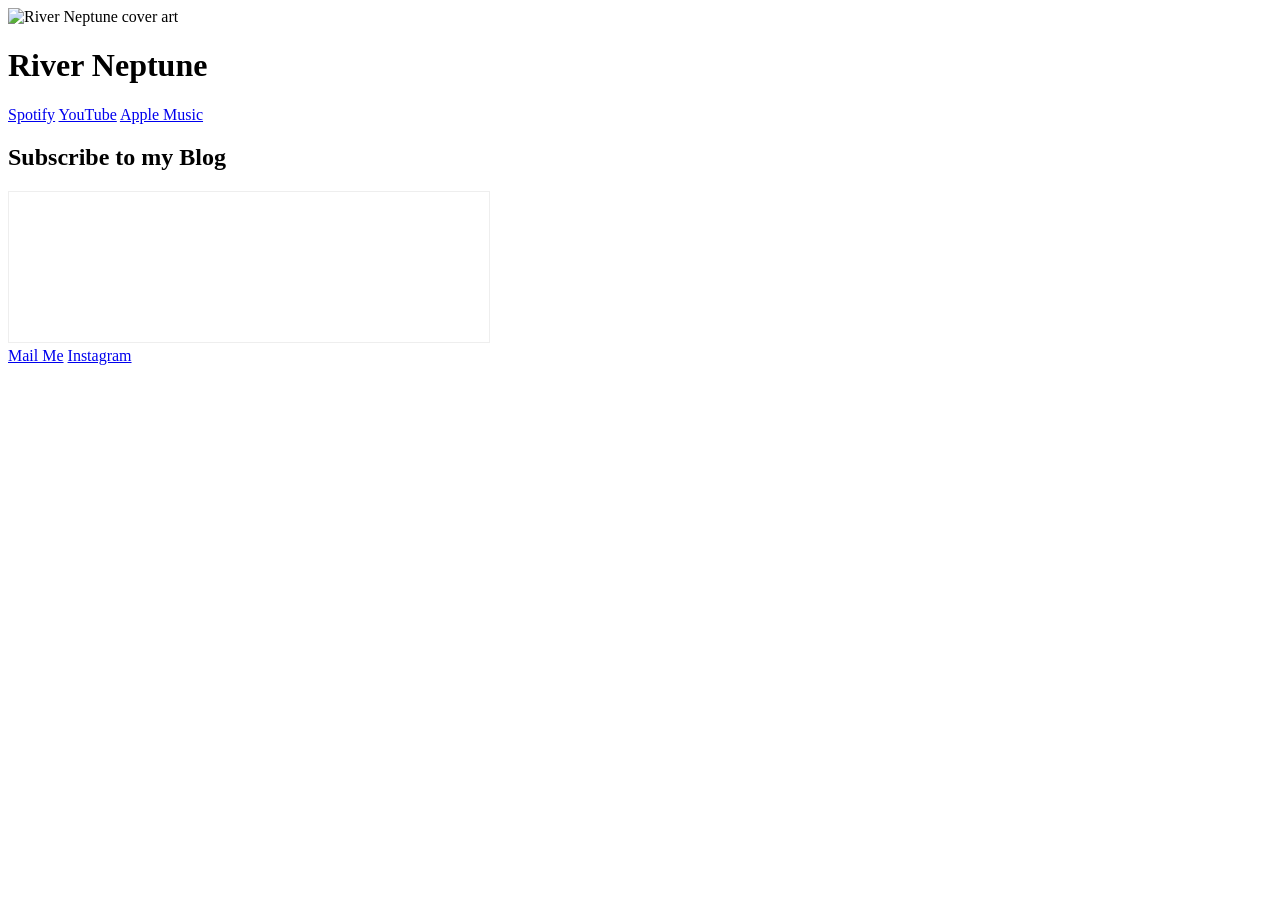
==== index.html @ 80660e62 "Rename Webpage/index.html to index.html" ====
<!DOCTYPE html>
<html lang="en">
<head>
  <meta charset="utf-8">
  <meta name="viewport" content="width=device-width, initial-scale=1">
  <title>River Neptune</title>
  <meta name="description" content="River Neptune - music, blog, and contact links.">
  <link rel="icon" href="https://riverneptune.com/wp-content/uploads/2023/10/cropped-site-icon-270x270.png">
  <link rel="stylesheet" href="style.css">
</head>
<body>
  <main class="page">
    <!-- Cover image. For best results, download this image and save it in this folder
         as cover.png, then change the src below to "cover.png". -->
    <img class="cover" src="cover.png" alt="River Neptune cover art">

    <h1>River Neptune</h1>

    <nav class="links" aria-label="Music links">
      <a class="btn" href="https://open.spotify.com/track/4tcm7zCIaDCIfoSLMHgbEH?si=a62567fa31664b65" target="_blank" rel="noopener">Spotify</a>
      <a class="btn" href="https://youtu.be/m1nJ32lgxkE?si=WGwotI0irw2K-1o7" target="_blank" rel="noopener">YouTube</a>
      <a class="btn" href="https://music.apple.com/us/song/waiting-for-you/1867971245" target="_blank" rel="noopener">Apple Music</a>
    </nav>

    <section class="blog">
      <h2>Subscribe to my Blog</h2>
      <iframe src="https://riverneptune.substack.com/embed" width="480" height="150" style="border:1px solid #eee; background:white;" frameborder="0" scrolling="no" title="Subscribe on Substack"></iframe>
    </section>

    <nav class="links" aria-label="Contact">
      <a class="btn" href="mailto:contact@riverneptune.com">Mail Me</a>
      <a class="btn" href="https://www.instagram.com/riverneptune/" target="_blank" rel="noopener">Instagram</a>
    </nav>
  </main>
</body>
</html>
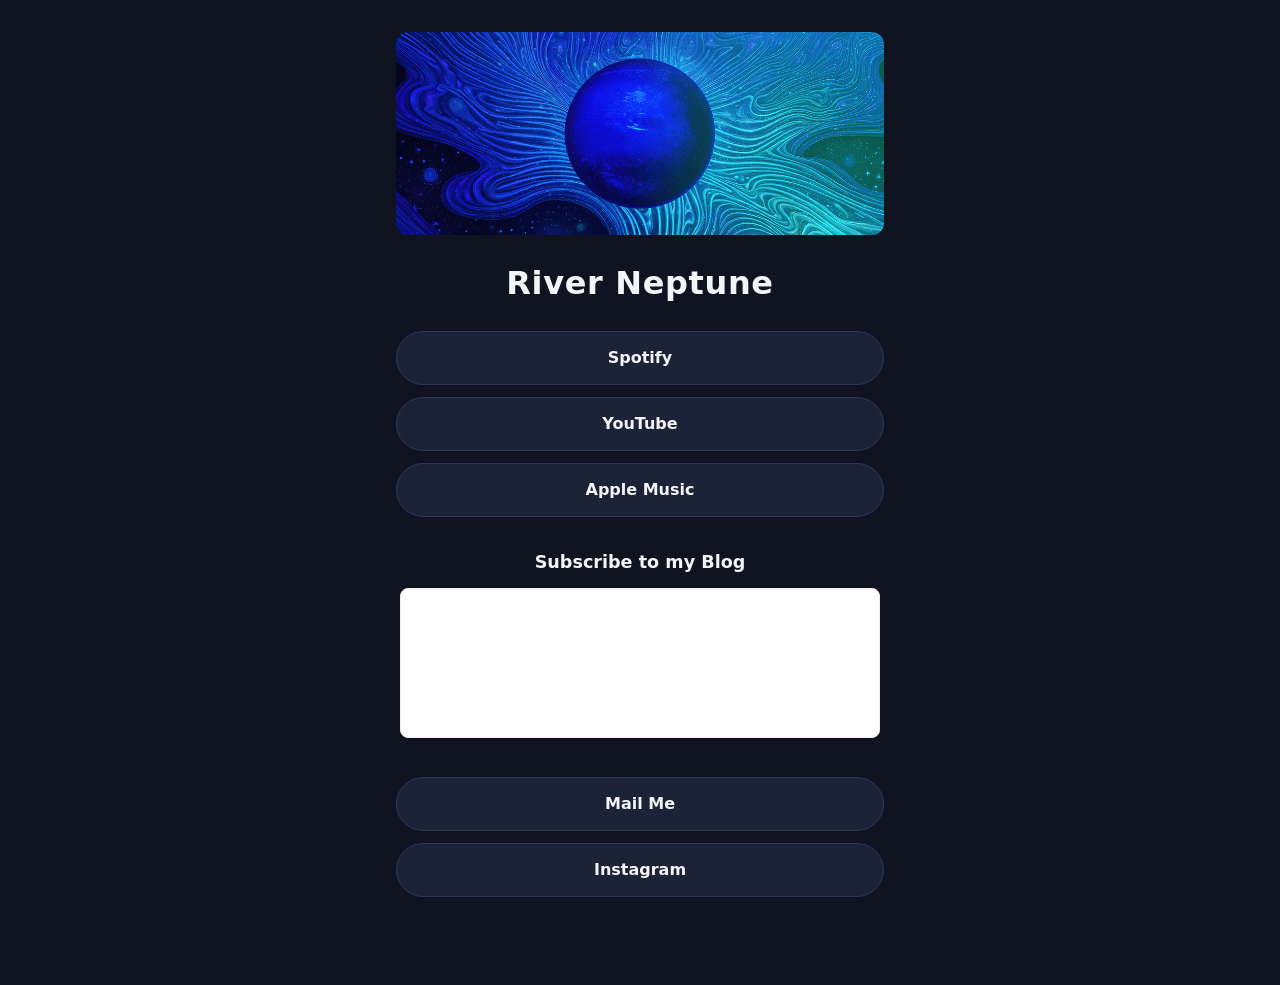
==== commit 60d3eaac: "Favicon Fix" ====
--- a/index.html
+++ b/index.html
@@ -5,13 +5,11 @@
   <meta name="viewport" content="width=device-width, initial-scale=1">
   <title>River Neptune</title>
   <meta name="description" content="River Neptune - music, blog, and contact links.">
-  <link rel="icon" href="https://riverneptune.com/wp-content/uploads/2023/10/cropped-site-icon-270x270.png">
+  <link rel="icon" href="favicon.png">
   <link rel="stylesheet" href="style.css">
 </head>
 <body>
   <main class="page">
-    <!-- Cover image. For best results, download this image and save it in this folder
-         as cover.png, then change the src below to "cover.png". -->
     <img class="cover" src="cover.png" alt="River Neptune cover art">
 
     <h1>River Neptune</h1>
--- a/style.css
+++ b/style.css
@@ -0,0 +1,82 @@
+/* Starter styles for a simple link page.
+   Colors are easy to change in the variables below. */
+:root {
+  --bg: #0f1420;
+  --text: #f2f4f8;
+  --accent: #5fb4d9;
+  --btn-bg: #1b2336;
+  --btn-border: #2c3855;
+  --btn-hover: #263250;
+}
+
+* { box-sizing: border-box; }
+
+body {
+  margin: 0;
+  background: var(--bg);
+  color: var(--text);
+  font-family: system-ui, -apple-system, "Segoe UI", Roboto, Helvetica, Arial, sans-serif;
+  line-height: 1.5;
+}
+
+.page {
+  max-width: 520px;
+  margin: 0 auto;
+  padding: 32px 16px 56px;
+  text-align: center;
+}
+
+.cover {
+  display: block;
+  width: 100%;
+  height: auto;
+  border-radius: 12px;
+  margin-bottom: 24px;
+}
+
+h1 {
+  margin: 0 0 24px;
+  font-size: 2rem;
+  letter-spacing: 0.02em;
+}
+
+h2 {
+  margin: 0 0 12px;
+  font-size: 1.1rem;
+  font-weight: 600;
+}
+
+.links {
+  display: flex;
+  flex-direction: column;
+  gap: 12px;
+  margin-bottom: 32px;
+}
+
+.btn {
+  display: block;
+  padding: 14px 20px;
+  background: var(--btn-bg);
+  border: 1px solid var(--btn-border);
+  border-radius: 999px;
+  color: var(--text);
+  text-decoration: none;
+  font-weight: 600;
+  transition: background 0.15s, transform 0.15s, border-color 0.15s;
+}
+
+.btn:hover,
+.btn:focus-visible {
+  background: var(--btn-hover);
+  border-color: var(--accent);
+  transform: translateY(-1px);
+}
+
+.blog {
+  margin-bottom: 32px;
+}
+
+.blog iframe {
+  max-width: 100%;
+  border-radius: 8px;
+}
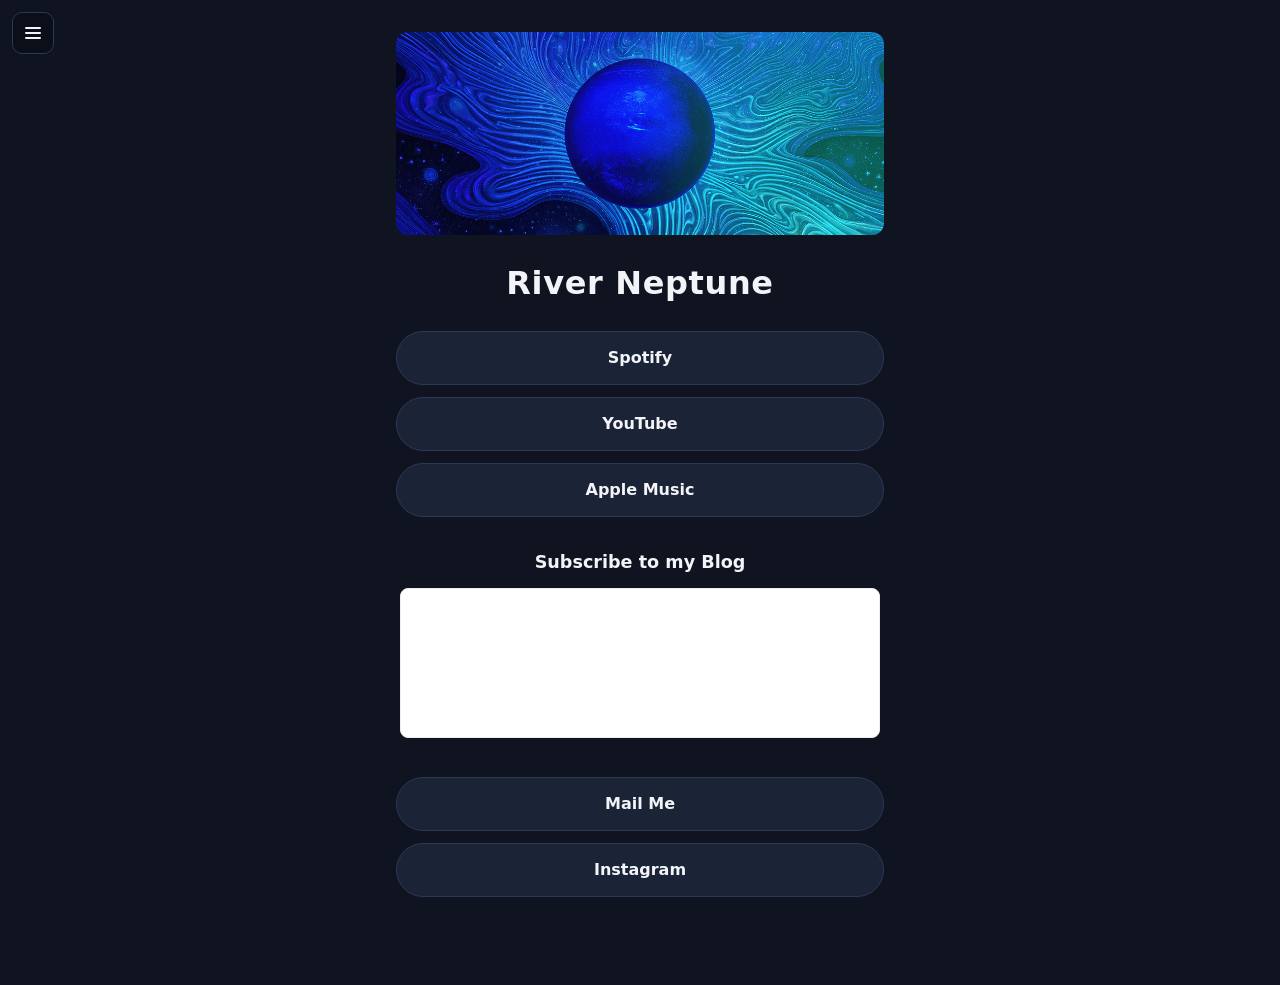
==== commit f65fb806: "Sidebar & Trainer" ====
--- a/index.html
+++ b/index.html
@@ -7,6 +7,8 @@
   <meta name="description" content="River Neptune - music, blog, and contact links.">
   <link rel="icon" href="favicon.png">
   <link rel="stylesheet" href="style.css">
+  <!-- Slide-out menu. Edit its buttons in sidebar.js -->
+  <script src="sidebar.js" defer></script>
 </head>
 <body>
   <main class="page">
--- a/style.css
+++ b/style.css
@@ -1,5 +1,6 @@
 /* Starter styles for a simple link page.
-   Colors are easy to change in the variables below. */
+   Colors are easy to change in the variables below.
+   (The slide-out menu has its own styles inside sidebar.js.) */
 :root {
   --bg: #0f1420;
   --text: #f2f4f8;
@@ -20,6 +21,7 @@
 }
 
 .page {
+  width: 100%;
   max-width: 520px;
   margin: 0 auto;
   padding: 32px 16px 56px;
